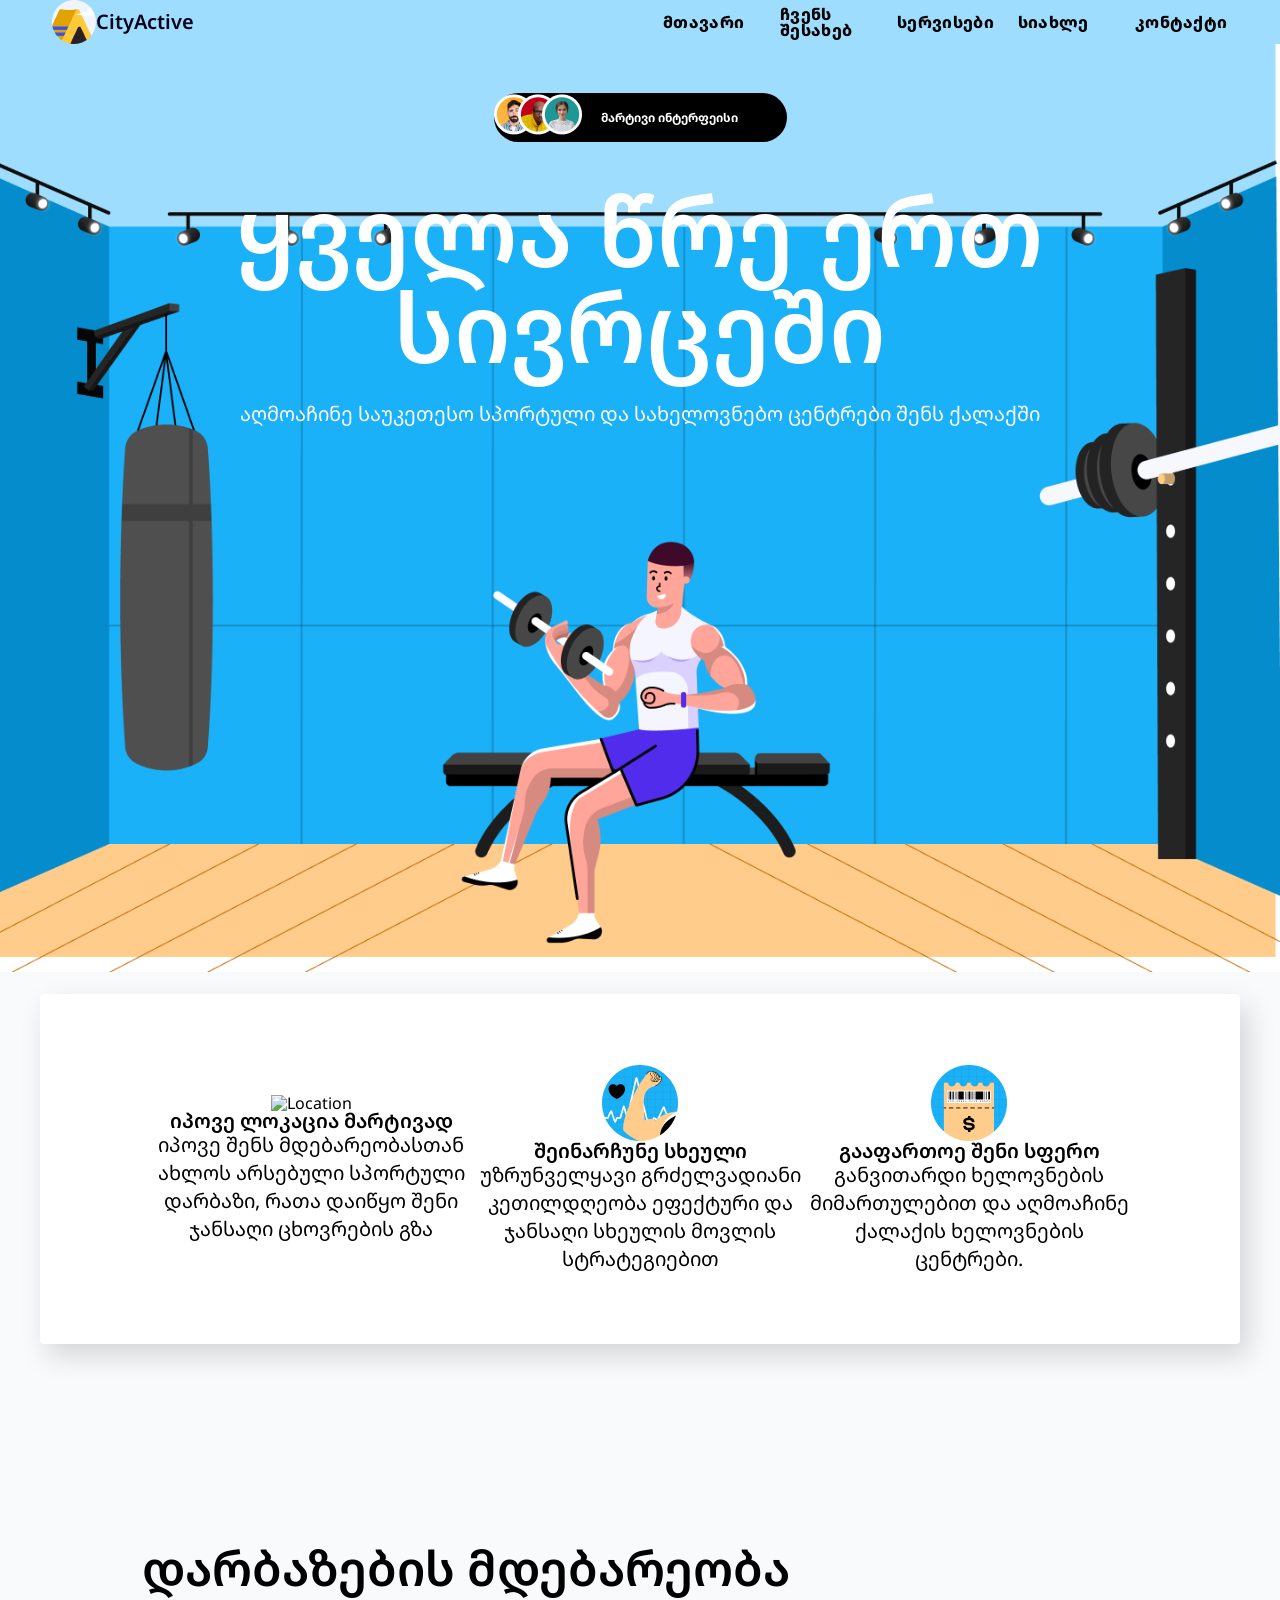
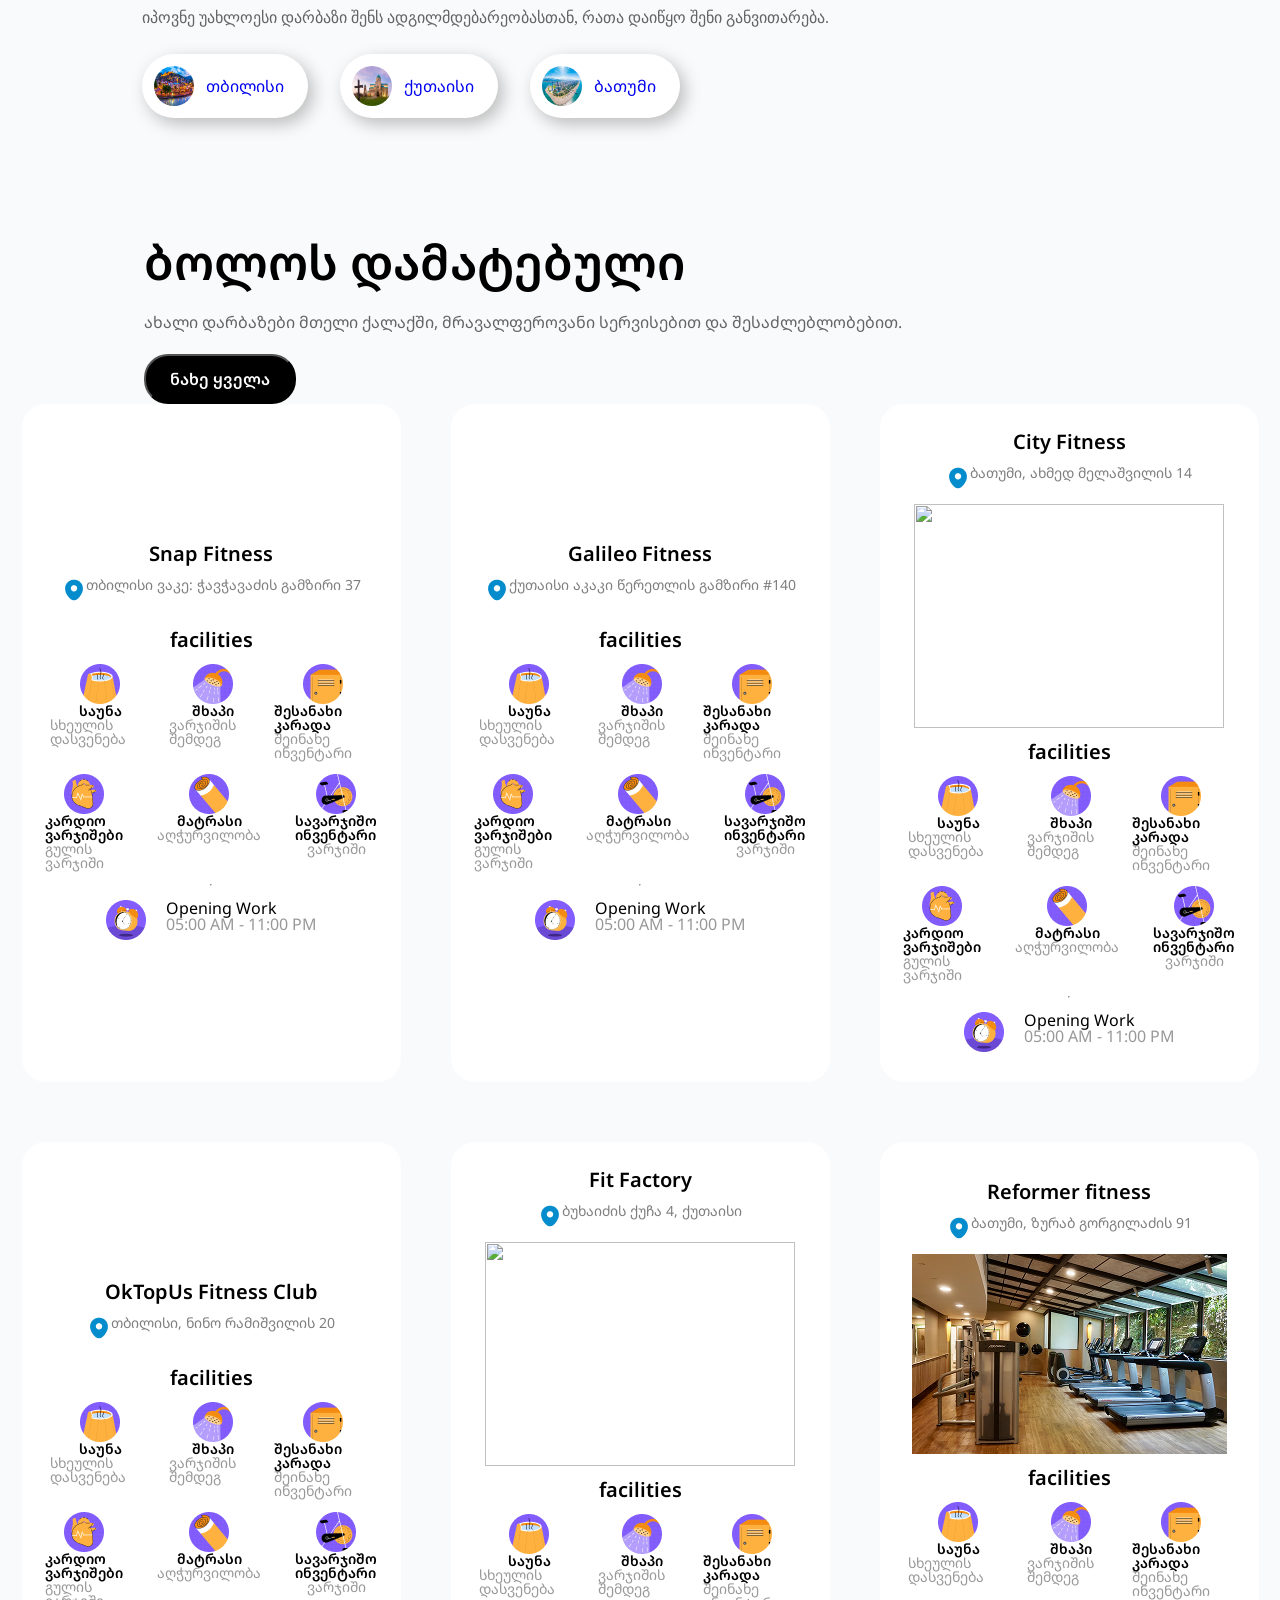
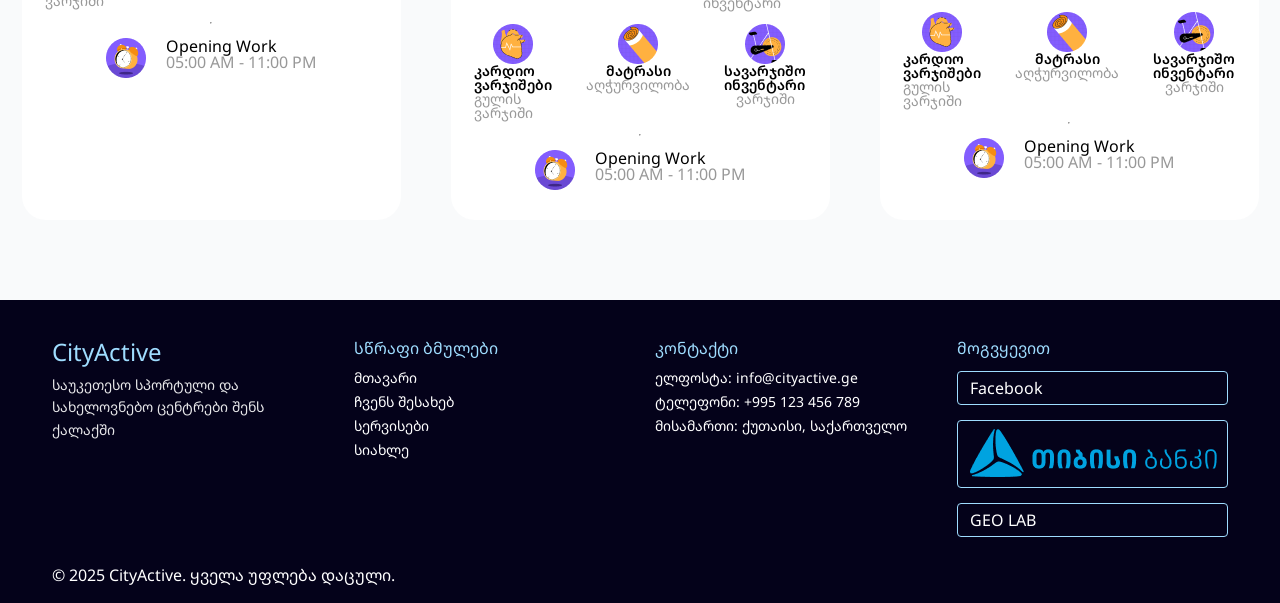
==== index.html @ 16fc60f2 "Initial commit" ====
<!doctype html>
<html lang="en">
  <head>
    <meta charset="UTF-8" />
    <meta name="viewport" content="width=device-width, initial-scale=1.0" />
    <title>CityActive - Main Page</title>
    <link rel="stylesheet" href="css/reset.css" />
    <link rel="stylesheet" href="css/styles.css" />
    <link rel="stylesheet" href="css/index.css" />
    <link rel="stylesheet" href="css/responsive.css" />
    <link rel="icon" type="image/png" href="assets/Logo (1).png" />
    <link rel="preconnect" href="https://fonts.googleapis.com" />
    <link rel="preconnect" href="https://fonts.gstatic.com" crossorigin />
    <link
      href="https://fonts.googleapis.com/css2?family=Noto+Sans+Georgian:wght@100..900&display=swap"
      rel="stylesheet"
    />
  </head>
  <body>
    <section class="s1">
      <nav>
        <div class="navdiv">
          <div class="logo">
            <img src="assets/Logo (1).png" alt="logo" />
            <h1>CityActive</h1>
          </div>
          <div class="menu">
            <a href="#">მთავარი</a>
            <a href="pages/aboutus.html">ჩვენს შესახებ</a>
            <a href="pages/Tbilisi-services.html">სერვისები</a>
            <a href="pages/news.html">სიახლე</a>
            <a href="pages/contact.html">კონტაქტი</a>
          </div>
        </div>
      </nav>
    </section>
    <section class="s2">
      <div class="text-wrap">
        <div class="head">
          <div class="avatar">
            <img src="assets/Icon User.png" alt="User" />
            <span>მარტივი ინტერფეისი</span>
          </div>
        </div>
        <div class="text">
          <h1>ყველა წრე ერთ სივრცეში</h1>
          <p>
            აღმოაჩინე საუკეთესო სპორტული და სახელოვნებო ცენტრები შენს ქალაქში
          </p>
        </div>
      </div>
    </section>
    <section class="s3">
      <div class="white-card">
        <div class="card1">
          <img src="assets/Location.png" alt="Location" />
          <h2>იპოვე ლოკაცია მარტივად</h2>
          <p>
            იპოვე შენს მდებარეობასთან ახლოს არსებული სპორტული დარბაზი, რათა
            დაიწყო შენი ჯანსაღი ცხოვრების გზა
          </p>
        </div>
        <div class="card1">
          <img src="assets/Maintain.png" alt="Maintain" />
          <h2>შეინარჩუნე სხეული</h2>
          <p>
            უზრუნველყავი გრძელვადიანი კეთილდღეობა ეფექტური და ჯანსაღი სხეულის
            მოვლის სტრატეგიებით
          </p>
        </div>
        <div class="card1">
          <img src="assets/Membership.png" alt="Maintain" />
          <h2>გააფართოე შენი სფერო</h2>
          <p>
            განვითარდი ხელოვნების მიმართულებით და აღმოაჩინე ქალაქის ხელოვნების
            ცენტრები.
          </p>
        </div>
      </div>
    </section>
    <section class="s4">
      <div class="locations">
        <div class="title">
          <h2>დარბაზების მდებარეობა</h2>
          <p>
            იპოვნე უახლოესი დარბაზი შენს ადგილმდებარეობასთან, რათა დაიწყო შენი
            განვითარება.
          </p>
        </div>
        <div class="citys">
          <div class="city">
            <img src="assets/AdobeStock_162498474_Preview.jpeg" alt="TBILISI" />
            <a href="pages/Tbilisi-services.html">თბილისი</a>
          </div>
          <div class="city">
            <img src="assets/AdobeStock_366773268_Preview.jpeg" alt="KUTAISI" />
            <a href="pages/Kutaisi-services.html">ქუთაისი</a>
          </div>
          <div class="city">
            <img src="assets/AdobeStock_271379389_Preview.jpeg" alt="BATUMI" />
            <a href="pages/Batumi-services.html">ბათუმი</a>
          </div>
        </div>
      </div>
    </section>
    <section class="s5">
      <div class="main-wrap">
        <div class="main">
          <div class="card-titles">
            <div class="titles">
              <h2>ბოლოს დამატებული</h2>
              <p>
                ახალი დარბაზები მთელი ქალაქში, მრავალფეროვანი სერვისებით და
                შესაძლებლობებით.
              </p>
            </div>
            <div class="btn">
              <button>
                <a href="pages/Tbilisi-services.html">ნახე ყველა</a>
              </button>
            </div>
          </div>
          <div class="wrappers">
            <div class="row1">
              <div class="card">
                <h3>Snap Fitness</h3>
                <div class="locate">
                  <img src="assets/icon.location.png" alt="locate" />
                  <p>თბილისი ვაკე: ჭავჭავაძის გამზირი 37</p>
                </div>
                <img
                  src="https://encrypted-tbn1.gstatic.com/images?q=tbn:ANd9GcSzqEEbz6tG2Go8JYcUsWonglQEQ-k4Nem7J8-9arThIhHYqth2YDgSU-NVja_z"
                  alt=""
                />
                <h3>facilities</h3>
                <div class="faciliti1">
                  <div class="icons">
                    <img src="assets/Sauna.png" alt="Sauna" />
                    <h4>საუნა</h4>
                    <span>სხეულის დასვენება</span>
                  </div>
                  <div class="icons">
                    <img src="assets/Shower Room.png" alt="Shower" />
                    <h4>შხაპი</h4>
                    <span>ვარჯიშის შემდეგ</span>
                  </div>
                  <div class="icons">
                    <img src="assets/Locker.png" alt="Locker" />
                    <h4>შესანახი კარადა</h4>
                    <span>შეინახე ინვენტარი</span>
                  </div>
                </div>
                <div class="faciliti2">
                  <div class="icons">
                    <img src="assets/Cardio.png" alt="Cardio" />
                    <h4>კარდიო ვარჯიშები</h4>
                    <span>გულის ვარჯიში</span>
                  </div>
                  <div class="icons">
                    <img src="assets/Matras.png" alt="Matras" />
                    <h4>მატრასი</h4>
                    <span>აღჭურვილობა</span>
                  </div>
                  <div class="icons">
                    <img src="assets/Machine.png" alt="Machine" />
                    <h4>სავარჯიშო ინვენტარი</h4>
                    <span>ვარჯიში</span>
                  </div>
                </div>
                <hr />
                <div class="time">
                  <div class="clock">
                    <img src="assets/Operational Time.png" alt="Operational" />
                  </div>
                  <div class="times">
                    <h4>Opening Work</h4>
                    <span>05:00 AM - 11:00 PM</span>
                  </div>
                </div>
              </div>
              <div class="card">
                <h3>Galileo Fitness</h3>
                <div class="locate">
                  <img src="assets/icon.location.png" alt="locate" />
                  <p>ქუთაისი აკაკი წერეთლის გამზირი #140</p>
                </div>
                <img
                  src="https://lh3.googleusercontent.com/gps-cs-s/AG0ilSyxOW3OH14n8rYdZgATbzkTFYd8adPKJI32Hp1KlxTUW61bKJEiwGUa4whZuGCw_fDd_SiO-x-cEtHLI01UKO0hVML6eXxBKdNOz_L9dzu5GFds8hbB8bAauaE-zcpstM4RKLpH=w325-h218-n-k-no"
                  alt=""
                />
                <h3>facilities</h3>
                <div class="faciliti1">
                  <div class="icons">
                    <img src="assets/Sauna.png" alt="Sauna" />
                    <h4>საუნა</h4>
                    <span>სხეულის დასვენება</span>
                  </div>
                  <div class="icons">
                    <img src="assets/Shower Room.png" alt="Shower" />
                    <h4>შხაპი</h4>
                    <span>ვარჯიშის შემდეგ</span>
                  </div>
                  <div class="icons">
                    <img src="assets/Locker.png" alt="Locker" />
                    <h4>შესანახი კარადა</h4>
                    <span>შეინახე ინვენტარი</span>
                  </div>
                </div>
                <div class="faciliti2">
                  <div class="icons">
                    <img src="assets/Cardio.png" alt="Cardio" />
                    <h4>კარდიო ვარჯიშები</h4>
                    <span>გულის ვარჯიში</span>
                  </div>
                  <div class="icons">
                    <img src="assets/Matras.png" alt="Matras" />
                    <h4>მატრასი</h4>
                    <span>აღჭურვილობა</span>
                  </div>
                  <div class="icons">
                    <img src="assets/Machine.png" alt="Machine" />
                    <h4>სავარჯიშო ინვენტარი</h4>
                    <span>ვარჯიში</span>
                  </div>
                </div>
                <hr />
                <div class="time">
                  <div class="clock">
                    <img src="assets/Operational Time.png" alt="Operational" />
                  </div>
                  <div class="times">
                    <h4>Opening Work</h4>
                    <span>05:00 AM - 11:00 PM</span>
                  </div>
                </div>
              </div>
              <div class="card">
                <h3>City Fitness</h3>
                <div class="locate">
                  <img src="assets/icon.location.png" alt="locate" />
                  <p>ბათუმი, ახმედ მელაშვილის 14</p>
                </div>
                <img
                  class="city-fitness"
                  src="https://lh3.googleusercontent.com/gps-cs-s/AG0ilSy1qhzK7jj9OfBgYDlknDwGCb57wQ8r14YoJ1D5do_K8NdeahOBxrOb-H1zre343en78bltfEBgiRJGUJx8rMmok-MuCllLR97ZKooVEf3lnzfNGtY1di8GUFBW0qcM3nq_uo0Y=s1360-w1360-h1020-rw"
                  alt=""
                />
                <h3>facilities</h3>
                <div class="faciliti1">
                  <div class="icons">
                    <img src="assets/Sauna.png" alt="Sauna" />
                    <h4>საუნა</h4>
                    <span>სხეულის დასვენება</span>
                  </div>
                  <div class="icons">
                    <img src="assets/Shower Room.png" alt="Shower" />
                    <h4>შხაპი</h4>
                    <span>ვარჯიშის შემდეგ</span>
                  </div>
                  <div class="icons">
                    <img src="assets/Locker.png" alt="Locker" />
                    <h4>შესანახი კარადა</h4>
                    <span>შეინახე ინვენტარი</span>
                  </div>
                </div>
                <div class="faciliti2">
                  <div class="icons">
                    <img src="assets/Cardio.png" alt="Cardio" />
                    <h4>კარდიო ვარჯიშები</h4>
                    <span>გულის ვარჯიში</span>
                  </div>
                  <div class="icons">
                    <img src="assets/Matras.png" alt="Matras" />
                    <h4>მატრასი</h4>
                    <span>აღჭურვილობა</span>
                  </div>
                  <div class="icons">
                    <img src="assets/Machine.png" alt="Machine" />
                    <h4>სავარჯიშო ინვენტარი</h4>
                    <span>ვარჯიში</span>
                  </div>
                </div>
                <hr />
                <div class="time">
                  <div class="clock">
                    <img src="assets/Operational Time.png" alt="Operational" />
                  </div>
                  <div class="times">
                    <h4>Opening Work</h4>
                    <span>05:00 AM - 11:00 PM</span>
                  </div>
                </div>
              </div>
            </div>
            <div class="row2">
              <div class="card">
                <h3>OkTopUs Fitness Club</h3>
                <div class="locate">
                  <img src="assets/icon.location.png" alt="locate" />
                  <p>თბილისი, ნინო რამიშვილის 20</p>
                </div>
                <img
                  src="https://lh3.googleusercontent.com/p/AF1QipP8f-P_NY7qTSObvLhrezKHOCV-oHqe33_6-dAL=w325-h218-n-k-no"
                  alt=""
                />
                <h3>facilities</h3>
                <div class="faciliti1">
                  <div class="icons">
                    <img src="assets/Sauna.png" alt="Sauna" />
                    <h4>საუნა</h4>
                    <span>სხეულის დასვენება</span>
                  </div>
                  <div class="icons">
                    <img src="assets/Shower Room.png" alt="Shower" />
                    <h4>შხაპი</h4>
                    <span>ვარჯიშის შემდეგ</span>
                  </div>
                  <div class="icons">
                    <img src="assets/Locker.png" alt="Locker" />
                    <h4>შესანახი კარადა</h4>
                    <span>შეინახე ინვენტარი</span>
                  </div>
                </div>
                <div class="faciliti2">
                  <div class="icons">
                    <img src="assets/Cardio.png" alt="Cardio" />
                    <h4>კარდიო ვარჯიშები</h4>
                    <span>გულის ვარჯიში</span>
                  </div>
                  <div class="icons">
                    <img src="assets/Matras.png" alt="Matras" />
                    <h4>მატრასი</h4>
                    <span>აღჭურვილობა</span>
                  </div>
                  <div class="icons">
                    <img src="assets/Machine.png" alt="Machine" />
                    <h4>სავარჯიშო ინვენტარი</h4>
                    <span>ვარჯიში</span>
                  </div>
                </div>
                <hr />
                <div class="time">
                  <div class="clock">
                    <img src="assets/Operational Time.png" alt="Operational" />
                  </div>
                  <div class="times">
                    <h4>Opening Work</h4>
                    <span>05:00 AM - 11:00 PM</span>
                  </div>
                </div>
              </div>
              <div class="card">
                <h3>Fit Factory</h3>
                <div class="locate">
                  <img src="assets/icon.location.png" alt="locate" />
                  <p>ბუხაიძის ქუჩა 4, ქუთაისი</p>
                </div>
                <img
                  class="Fit-factory"
                  src="https://lh3.googleusercontent.com/gps-cs-s/AG0ilSx717Jm2lUXiiiQWMG1zmqxLnKSqrGQcSEVZ0cbVFQNmFQHaIBMmYH1EmgTFYpWzZif-2Pc0nDIiPOCT__FhFgj9pKW1pYJj07BmPfj7lJu80XKwjNlBrmqYcA3KMYxQLf0GwE=s1360-w1360-h1020-rw"
                  alt=""
                />
                <h3>facilities</h3>
                <div class="faciliti1">
                  <div class="icons">
                    <img src="assets/Sauna.png" alt="Sauna" />
                    <h4>საუნა</h4>
                    <span>სხეულის დასვენება</span>
                  </div>
                  <div class="icons">
                    <img src="assets/Shower Room.png" alt="Shower" />
                    <h4>შხაპი</h4>
                    <span>ვარჯიშის შემდეგ</span>
                  </div>
                  <div class="icons">
                    <img src="assets/Locker.png" alt="Locker" />
                    <h4>შესანახი კარადა</h4>
                    <span>შეინახე ინვენტარი</span>
                  </div>
                </div>
                <div class="faciliti2">
                  <div class="icons">
                    <img src="assets/Cardio.png" alt="Cardio" />
                    <h4>კარდიო ვარჯიშები</h4>
                    <span>გულის ვარჯიში</span>
                  </div>
                  <div class="icons">
                    <img src="assets/Matras.png" alt="Matras" />
                    <h4>მატრასი</h4>
                    <span>აღჭურვილობა</span>
                  </div>
                  <div class="icons">
                    <img src="assets/Machine.png" alt="Machine" />
                    <h4>სავარჯიშო ინვენტარი</h4>
                    <span>ვარჯიში</span>
                  </div>
                </div>
                <hr />
                <div class="time">
                  <div class="clock">
                    <img src="assets/Operational Time.png" alt="Operational" />
                  </div>
                  <div class="times">
                    <h4>Opening Work</h4>
                    <span>05:00 AM - 11:00 PM</span>
                  </div>
                </div>
              </div>
              <div class="card">
                <h3>Reformer fitness</h3>
                <div class="locate">
                  <img src="assets/icon.location.png" alt="locate" />
                  <p>ბათუმი, ზურაბ გორგილაძის 91</p>
                </div>
                <img src="assets/image 6.png" alt="" />
                <h3>facilities</h3>
                <div class="faciliti1">
                  <div class="icons">
                    <img src="assets/Sauna.png" alt="Sauna" />
                    <h4>საუნა</h4>
                    <span>სხეულის დასვენება</span>
                  </div>
                  <div class="icons">
                    <img src="assets/Shower Room.png" alt="Shower" />
                    <h4>შხაპი</h4>
                    <span>ვარჯიშის შემდეგ</span>
                  </div>
                  <div class="icons">
                    <img src="assets/Locker.png" alt="Locker" />
                    <h4>შესანახი კარადა</h4>
                    <span>შეინახე ინვენტარი</span>
                  </div>
                </div>
                <div class="faciliti2">
                  <div class="icons">
                    <img src="assets/Cardio.png" alt="Cardio" />
                    <h4>კარდიო ვარჯიშები</h4>
                    <span>გულის ვარჯიში</span>
                  </div>
                  <div class="icons">
                    <img src="assets/Matras.png" alt="Matras" />
                    <h4>მატრასი</h4>
                    <span>აღჭურვილობა</span>
                  </div>
                  <div class="icons">
                    <img src="assets/Machine.png" alt="Machine" />
                    <h4>სავარჯიშო ინვენტარი</h4>
                    <span>ვარჯიში</span>
                  </div>
                </div>
                <hr />
                <div class="time">
                  <div class="clock">
                    <img src="assets/Operational Time.png" alt="Operational" />
                  </div>
                  <div class="times">
                    <h4>Opening Work</h4>
                    <span>05:00 AM - 11:00 PM</span>
                  </div>
                </div>
              </div>
            </div>
          </div>
        </div>
      </div>
    </section>
    <section class="s6">
      <footer class="footer">
        <div class="footer-container">
          <div class="footer-content">
            <div class="footer-section">
              <h3>CityActive</h3>
              <p>საუკეთესო სპორტული და სახელოვნებო ცენტრები შენს ქალაქში</p>
            </div>
            <div class="footer-section">
              <h4>სწრაფი ბმულები</h4>
              <ul>
                <li><a href="#">მთავარი</a></li>
                <li><a href="pages/aboutus.html">ჩვენს შესახებ</a></li>
                <li><a href="pages/Tbilisi-services.html">სერვისები</a></li>
                <li><a href="pages/news.html">სიახლე</a></li>
              </ul>
            </div>
            <div class="footer-section">
              <h4>კონტაქტი</h4>
              <ul>
                <li>ელფოსტა: info@cityactive.ge</li>
                <li>ტელეფონი: +995 123 456 789</li>
                <li>მისამართი: ქუთაისი, საქართველო</li>
              </ul>
            </div>
            <div class="footer-section">
              <h4>მოგვყევით</h4>
              <div class="social-links">
                <a href="https://www.facebook.com/groups/1565415547176722"
                  >Facebook</a
                >
                <a href="https://tbcbank.ge/ka/tbc-education/it-academy"
                  ><img src="../assets/svg44.png" alt="TBC"
                /></a>
                <a href="https://geolab.edu.ge/">GEO LAB</a>
              </div>
            </div>
          </div>
          <div class="footer-bottom">
            <p>&copy; 2025 CityActive. ყველა უფლება დაცული.</p>
          </div>
        </div>
      </footer>
    </section>
  </body>
</html>
---- css/index.css ----
* {
  margin: 0;
  padding: 0;
  box-sizing: border-box;
}
body {
  font-family: "Noto Sans Georgian", sans-serif;
  background-color: #f6f8fe;
  display: flex;
  flex-direction: column;
  min-height: 100vh;
}
nav {
  background-color: #9fddff;
}
.navdiv {
  display: flex;
  flex-direction: row;
  align-items: center;
  justify-content: space-between;
  max-width: 1200px;
  width: 100%;
  margin: 0 auto;
  padding: 0 12px;
}
.menu {
  display: flex;
  flex-direction: row;
  align-items: center;
  gap: 24px;
}
.logo {
  display: flex;
  flex-direction: row;
  align-items: center;
}
.logo h1 {
  color: #04021a;
  font-family: "Noto Sans Georgian", sans-serif;
  font-size: 20px;
  font-weight: 600;
}
.menu a {
  color: #000;
  font-family: "Noto Sans Georgian", sans-serif;
  font-size: 16px;
  font-weight: 800;
  letter-spacing: 0.3px;
  text-decoration: none;
}
.avatar {
  display: flex;
  width: 293px;
  align-items: center;
  gap: 12px;
  border-radius: 90px;
  background: #000;
}
.avatar span {
  color: #fff;
  font-family: "Noto Sans Georgian", sans-serif;
  font-size: 12px;
  font-weight: 700;
}
.footer {
  background-color: #04021a;
  color: #ffffff;
  padding: 40px 0 20px;
  margin-top: 80px;
}
.footer-container {
  max-width: 1200px;
  margin: 0 auto;
  padding: 0 12px;
  width: 100%;
}
.footer-content {
  display: grid;
  grid-template-columns: repeat(auto-fit, minmax(250px, 1fr));
  gap: 30px;
  margin-bottom: 30px;
}
.footer-section h3 {
  font-size: 24px;
  margin-bottom: 10px;
  color: #9fddff;
}
.footer-section h4 {
  font-size: 16px;
  margin-bottom: 15px;
  color: #9fddff;
}
.footer-section p {
  font-size: 14px;
  line-height: 1.6;
  opacity: 0.9;
}
.footer-section ul {
  list-style: none;
  padding: 0;
  margin: 0;
}
.footer-section ul li {
  margin-bottom: 10px;
  font-size: 14px;
  color: #fff;
}
.footer-section a {
  color: #ffffff;
  text-decoration: none;
  transition: color 0.3s ease;
}
.footer-section a:hover {
  color: #9fddff;
}
.social-links {
  display: flex;
  gap: 15px;
  flex-wrap: wrap;
}
.social-links a {
  padding: 8px 12px;
  border: 1px solid #9fddff;
  border-radius: 4px;
  transition: all 0.3s ease;
  color: #fff;
  text-decoration: none;
}
.social-links a:hover {
  background-color: #9fddff;
  color: #04021a;
}
.text-wrap {
  height: 950px;
  background-image: url("../assets/Header Illustration.png");
  background-repeat: no-repeat;
  background-size: 100% auto;
  background-position: top center;
}
.head {
  padding-top: 49px;
  display: flex;
  justify-content: center;
}
.text {
  padding-top: 40px;
  display: flex;
  flex-direction: column;
  gap: 30px;
}
.text h1 {
  color: #fff;
  font-family: "Noto Sans Georgian", sans-serif;
  font-size: 96px;
  font-weight: 600;
  text-align: center;
}
.text p {
  color: #fff;
  text-align: center;
  font-family: "Noto Sans Georgian", sans-serif;
  font-size: 20px;
}
.s3 {
  position: relative;
}
.card1 {
  width: 329px;
  display: flex;
  flex-direction: column;
  align-items: center;
  text-align: center;
}
.card1 h2 {
  color: #000;
  font-family: "Noto Sans Georgian", sans-serif;
  font-size: 20px;
  font-weight: 600;
}
.card1 p {
  color: #000;
  font-family: "Noto Sans Georgian", sans-serif;
  font-size: 20px;
  line-height: 28px;
}
.white-card {
  display: flex;
  flex-direction: row;
  align-items: center;
  justify-content: center;
  max-width: 1200px;
  width: 100%;
  height: 350px;
  margin: 0 auto;
  border-radius: 4px;
  background: #fff;
  box-shadow: 8px 12px 28px 0 rgba(0, 0, 0, 0.15);
}
.locations {
  display: flex;
  flex-direction: column;
  gap: 28px;
  margin: 200px 130px auto;
  padding: 0 12px;
}
.title {
  display: flex;
  flex-direction: column;
  gap: 18px;
}
.title h2 {
  color: #000;
  font-family: "Noto Sans Georgian", sans-serif;
  font-size: 48px;
  font-weight: 600;
}
.title p {
  color: #000;
  font-family: Inter;
  font-size: 16px;
  opacity: 0.6;
}
.citys {
  display: flex;
  flex-direction: row;
  gap: 32px;
}
.city {
  display: flex;
  padding: 12px 24px 12px 12px;
  align-items: center;
  gap: 12px;
  border-radius: 60px;
  background: #fff;
  box-shadow: 5px 6px 17px 0 rgba(0, 0, 0, 0.25);
}
.city img {
  width: 40px;
  height: 40px;
  border-radius: 100%;
}
.card-titles h2 {
  color: #000;
  font-family: "Noto Sans Georgian", sans-serif;
  font-size: 48px;
  font-weight: 600;
}
.card-titles {
  display: flex;
  justify-content: space-between;
  align-items: baseline;
  margin-top: 120px;
}
.card-titles p {
  color: #000;
  font-family: "Noto Sans Georgian", sans-serif;
  font-size: 16px;
  opacity: 0.6;
}
.card-titles button {
  display: flex;
  padding: 12px 24px;
  justify-content: center;
  align-items: center;
  gap: 10px;
  border-radius: 24px;
  background: #000;
}
.card-titles a {
  color: #fff;
  font-family: "Noto Sans Georgian", sans-serif;
  font-size: 16px;
  font-weight: 600;
}
.titles {
  display: flex;
  flex-direction: column;
  gap: 28px;
}
.locate {
  display: flex;
}
.card {
  border-radius: 24px;
  background: #fff;
  display: flex;
  width: 379px;
  padding: 28px;
  flex-direction: column;
  justify-content: center;
  align-items: center;
  gap: 14px;
}
.row1 {
  display: flex;
  gap: 50px;
  justify-content: center;
}
.faciliti1 {
  display: flex;
  flex-direction: row;
  justify-content: space-around;
  gap: 18px;
}
.icons h4 {
  color: #000;
  font-family: "Noto Sans Georgian", sans-serif;
  font-size: 14px;
  font-weight: 600;
}
.icons span {
  color: #000;
  font-family: "Noto Sans Georgian", sans-serif;
  font-size: 14px;
  opacity: 0.4;
}
.icons {
  display: flex;
  flex-direction: column;
  align-items: center;
}
.faciliti2 {
  display: flex;
  flex-direction: row;
  justify-content: space-around;
  gap: 34px;
}
.card h3 {
  color: #000;
  font-family: "Noto Sans Georgian", sans-serif;
  font-size: 20px;
  font-weight: 600;
}
.card p {
  color: #000;
  font-family: "Noto Sans Georgian", sans-serif;
  font-size: 14px;
  opacity: 0.5;
}
.row2 {
  display: flex;
  justify-content: center;
  gap: 50px;
  margin-top: 60px;
}
.time {
  display: flex;
  gap: 20px;
}
.time span {
  color: #000;
  font-family: "Noto Sans Georgian", sans-serif;
  font-size: 16px;
  opacity: 0.4;
}
.city-fitness {
  width: 310px;
  height: 224px;
}
.Fit-factory {
  width: 310px;
  height: 224px;
}
.titles {
  margin-left: 144px;
}
.btn {
  margin-right: 144px;
}
.card-titles {
  display: flex;
  flex-direction: column;
  gap: 24px;
}
---- css/responsive.css ----
/* GLOBAL & NAVIGATION STYLES */
body {
  background: rgb(249, 250, 251);
}
@media (max-width: 640px) {
  html {
    font-size: 14px;
  }

  body {
    overflow-x: hidden;
  }

  .navdiv {
    flex-direction: column;
    gap: 8px;
    padding: 8px;
    align-items: center;
    justify-content: center;
    overflow: hidden;
  }

  .menu {
    flex-direction: column;
    gap: 8px;
    width: 100%;
    margin: 0 auto;
    align-items: center;
    max-width: fit-content;
    justify-content: center;
  }

  .menu a {
    font-size: 12px;
  }

  .logo h1 {
    font-size: 14px;
  }

  .avatar {
    width: 100%;
    max-width: 280px;
    order: 2;
    padding: 8px;
  }

  .avatar span {
    font-size: 10px;
  }

  /*CONTACT.HTML RESPONSIVE STYLES*/
  .card-titles h2 {
    color: #000;
    font-family: "Noto Sans Georgian", sans-serif;
    font-size: 28px;
    font-weight: 600;
  }
  .contact-wrapper {
    text-align: center;
    background: #9fddff;
    height: auto;
    min-height: 200px;
    padding: 20px 12px;
  }

  .contact-wrapper h1 {
    padding-top: 15px;
    font-size: 1.75rem;
    margin-bottom: 15px;
  }

  .contact-wrapper p {
    font-size: 0.95rem;
  }
  .contact-hero {
    padding: 2rem 1rem 1.5rem;
  }

  .hero-content-wrapper {
    padding: 0 12px;
  }

  .hero-badge {
    font-size: 0.75rem;
    padding: 0.4rem 1rem;
    margin-bottom: 1rem;
  }

  .contact-hero-title {
    font-size: 1.75rem;
    margin-bottom: 1rem;
  }

  .contact-hero-description {
    font-size: 0.9rem;
    margin-bottom: 1.5rem;
  }
  .hero-stats {
    display: flex;
    flex-direction: column;
    gap: 1rem;
    margin-top: 1.5rem;
  }

  .hero-stat-item {
    padding: 0.75rem;
  }

  .hero-stat-number {
    font-size: 1.75rem;
    margin-bottom: 0.25rem;
  }

  .hero-stat-label {
    font-size: 0.75rem;
  }
  .quick-contact-section {
    padding: 1rem;
    margin-top: -1.5rem;
  }

  .quick-contact-grid {
    display: grid;
    grid-template-columns: 1fr;
    gap: 1rem;
    padding: 0 12px;
  }

  .quick-contact-card {
    background: white;
    padding: 1.5rem;
    border-radius: 1rem;
    box-shadow: 0 10px 30px rgba(0, 0, 0, 0.1);
  }

  .quick-contact-card:hover {
    transform: translateY(-4px);
  }

  .quick-contact-icon {
    width: 3rem;
    height: 3rem;
    margin-bottom: 1rem;
  }

  .quick-contact-card h3 {
    font-size: 1.1rem;
    margin-bottom: 0.5rem;
  }

  .quick-contact-card p {
    font-size: 0.85rem;
    margin-bottom: 0.75rem;
  }

  .quick-contact-link {
    font-size: 0.95rem;
  }

  .quick-contact-btn {
    padding: 0.6rem 1.2rem;
    font-size: 0.85rem;
    width: 100%;
  }

  .quick-contact-card img {
    width: 40px;
    height: 40px;
  }
  .container {
    margin-top: 40px;
    padding: 0 12px;
    width: 100%;
    max-width: 100%;
  }
  .forms-header {
    display: flex;
    justify-content: center;
    align-items: center;
    gap: 15px;
    flex-direction: column;
    margin-top: 30px;
  }

  .forms-header h2 {
    color: #000;
    font-family: "Clash Display Variable";
    font-size: 1.75rem;
    font-weight: 600;
  }

  .forms-header p {
    margin-bottom: 20px;
    color: #000;
    text-align: center;
    font-family: Inter;
    font-size: 0.95rem;
  }
  .contact-form-section {
    padding: 2rem 0.75rem;
    background: white;
  }

  .form-header {
    text-align: center;
    margin-bottom: 1.5rem;
  }

  .form-header-content h2 {
    font-size: 1.5rem;
    margin-bottom: 0.75rem;
  }

  .form-header-content p {
    font-size: 0.9rem;
    margin-bottom: 1rem;
  }

  .form-features {
    display: flex;
    justify-content: center;
    gap: 0.75rem;
    flex-wrap: wrap;
  }

  .form-feature {
    display: flex;
    align-items: center;
    gap: 0.25rem;
    padding: 0.5rem 1rem;
    background: rgba(6, 255, 165, 0.1);
    border-radius: 9999px;
    font-weight: 600;
    color: #333;
    font-size: 0.75rem;
  }
  .contact-form-card {
    background: white;
    border-radius: 1rem;
    padding: 1.5rem;
    box-shadow: 0 10px 30px rgba(0, 0, 0, 0.05);
    max-width: 64rem;
    margin: 0 auto;
    border: 1px solid #f0f0f0;
  }
  .form-section {
    margin-bottom: 1.5rem;
  }

  .form-section-title {
    font-size: 1rem;
    color: #0066ff;
    margin-bottom: 1rem;
    padding-bottom: 0.5rem;
    border-bottom: 2px solid #f0f0f0;
    display: flex;
    align-items: center;
    gap: 0.5rem;
  }

  /* Form Row */
  .form-row {
    display: grid;
    grid-template-columns: 1fr;
    gap: 1rem;
    margin-bottom: 1rem;
  }

  /* Form Group */
  .form-group {
    display: flex;
    flex-direction: column;
    margin-bottom: 1rem;
  }

  .form-group label {
    margin-bottom: 0.4rem;
    color: #333;
    font-weight: 600;
    font-size: 0.85rem;
  }

  /* Input Wrapper */
  .input-wrapper {
    position: relative;
  }

  .input-icon {
    position: absolute;
    left: 0.75rem;
    top: 50%;
    transform: translateY(-50%);
    color: #999;
    pointer-events: none;
    font-size: 0.9rem;
  }

  /* Form Input */
  .form-input {
    width: 100%;
    padding: 0.75rem 0.75rem 0.75rem 2.5rem;
    border-radius: 0.5rem;
    border: 2px solid #e0e0e0;
    font-size: 0.9rem;
    transition: all 0.3s ease;
    font-family: inherit;
  }

  .form-input:focus {
    outline: none;
    border-color: #0066ff;
    box-shadow: 0 0 0 2px rgba(0, 102, 255, 0.1);
  }

  textarea.form-input {
    padding: 0.75rem;
    resize: vertical;
    min-height: 100px;
  }
  .select-input {
    appearance: none;
    background-image: url("data:image/svg+xml,%3Csvg xmlns='http://www.w3.org/2000/svg' width='20' height='20' viewBox='0 0 24 24' fill='none' stroke='%23666' stroke-width='2'%3E%3Cpath d='m6 9 6 6 6-6'/%3E%3C/svg%3E");
    background-repeat: no-repeat;
    background-position: right 0.75rem center;
    padding-right: 2.5rem;
    padding-left: 0.75rem;
  }
  .char-counter {
    margin-top: 0.25rem;
    text-align: right;
    font-size: 0.75rem;
    color: #666;
  }
  .checkbox-label {
    display: flex;
    align-items: flex-start;
    gap: 0.5rem;
    cursor: pointer;
    font-weight: 400;
    color: #555;
    font-size: 0.85rem;
  }

  .form-checkbox {
    margin-top: 0.15rem;
    width: 1rem;
    height: 1rem;
    cursor: pointer;
    accent-color: #0066ff;
  }
  .form-link {
    color: #0066ff;
    text-decoration: none;
    font-weight: 600;
  }
  .form-actions {
    display: flex;
    flex-direction: column;
    gap: 0.75rem;
    justify-content: flex-end;
    margin-top: 1.5rem;
  }

  .btn-secondary {
    padding: 0.75rem 1.5rem;
    background: white;
    color: #666;
    border: 2px solid #e0e0e0;
    border-radius: 0.5rem;
    font-size: 0.9rem;
    font-weight: 600;
    cursor: pointer;
    transition: all 0.3s ease;
    width: 100%;
  }

  .btn-secondary:hover {
    background: #f9fafb;
    border-color: #c0c0c0;
  }

  .btn-submit {
    padding: 0.75rem 1.5rem;
    background: linear-gradient(135deg, #0066ff, #9d4edd);
    color: white;
    border: none;
    border-radius: 0.5rem;
    font-size: 0.9rem;
    font-weight: 600;
    cursor: pointer;
    transition: all 0.3s ease;
    display: flex;
    align-items: center;
    justify-content: center;
    gap: 0.5rem;
    width: 100%;
  }

  .btn-submit:hover {
    transform: translateY(-2px);
    box-shadow: 0 5px 15px rgba(0, 102, 255, 0.3);
  }
  .social-content {
    display: flex;
    justify-content: center;
    align-items: center;
    flex-direction: column;
    background: #9fddff;
    height: auto;
    min-height: 250px;
    padding: 25px 12px;
  }

  .social-content h2 {
    padding-top: 15px;
    font-size: 1.75rem;
    font-weight: 700;
    color: #ffffff;
    background-clip: text;
    margin-bottom: 15px;
  }

  .social-content p {
    color: #fff;
    text-align: center;
    font-family: "Inter", sans-serif;
    font-size: 0.95rem;
    font-weight: 700;
  }

  .social-content a {
    color: white;
    font-weight: 600;
  }
  .footer {
    background-color: #04021a;
    color: #ffffff;
    padding: 30px 0 15px;
    margin-top: 40px;
  }

  .footer-container {
    max-width: 1200px;
    margin: 0 auto;
    padding: 0 12px;
    width: 100%;
  }

  .footer-content {
    display: grid;
    grid-template-columns: 1fr;
    gap: 20px;
    margin-bottom: 20px;
  }

  .footer-section h3 {
    font-size: 18px;
    margin-bottom: 8px;
    color: #9fddff;
  }

  .footer-section h4 {
    font-size: 14px;
    margin-bottom: 10px;
    color: #9fddff;
  }

  .footer-section p {
    font-size: 12px;
    line-height: 1.5;
    opacity: 0.9;
  }

  .footer-section ul li {
    margin-bottom: 8px;
    font-size: 12px;
    color: #fff;
  }

  .social-links {
    display: flex;
    gap: 10px;
    flex-wrap: wrap;
  }

  .social-links a {
    padding: 6px 10px;
    border: 1px solid #9fddff;
    border-radius: 4px;
    font-size: 12px;
  }
}

/*   INDEX.HTML RESPONSIVE STYLES*/

@media (max-width: 640px) {
  .text-wrap {
    height: 350px;
    background-size: cover;
    background-position: center;
  }

  .text h1 {
    font-size: 32px;
    line-height: 1.2;
  }

  .text p {
    font-size: 14px;
  }

  .white-card {
    display: flex;
    flex-direction: column;
    width: 90%;
    max-width: none;
    margin: -50px auto 0;
    padding: 1rem;
    height: auto;
    gap: 20px;
    box-shadow: none;
    border-radius: 12px;
  }

  .card1 {
    width: 100%;
  }

  .card1 h2 {
    font-size: 16px;
  }

  .card1 p {
    font-size: 14px;
    line-height: 1.5;
  }

  .card1 img {
    width: 40px;
    height: 40px;
  }

  .s3 {
    padding: 20px 0;
  }

  .s4 {
    padding: 20px 0;
  }

  .locations {
    margin: 40px 0 0;
    padding: 0 12px;
  }

  .title {
    gap: 12px;
  }

  .title h2 {
    font-size: 28px;
  }

  .title p {
    font-size: 14px;
  }

  .citys {
    flex-direction: column;
    gap: 12px;
  }

  .city {
    width: 100%;
    gap: 8px;
    padding: 10px 16px;
  }

  .city img {
    width: 32px;
    height: 32px;
  }

  .city a {
    font-size: 14px;
  }

  .wrappers {
    padding: 0 12px;
    overflow-x: hidden;
    width: 100%;
  }

  .row1,
  .row2 {
    flex-direction: column;
    gap: 20px;
    width: 100%;
    overflow-x: hidden;
  }

  .row2 {
    margin-top: 0;
  }

  .card {
    width: 100%;
    padding: 16px;
    gap: 12px;
  }

  .card h3 {
    font-size: 16px;
  }

  .card p {
    font-size: 12px;
  }

  .card img {
    width: 100%;
    height: auto;
    max-height: 200px;
    object-fit: cover;
  }

  .city-fitness,
  .Fit-factory {
    width: 100%;
    height: auto;
    max-height: 200px;
  }

  .faciliti1,
  .faciliti2 {
    flex-direction: row;
    gap: 10px;
    justify-content: space-between;
  }

  .icons {
    display: flex;
    flex-direction: column;
    justify-content: center;
    align-items: center;
    text-align: center;
    gap: 6px;
  }

  .icons img {
    width: 24px;
    height: 24px;
    margin-bottom: 4px;
  }

  .icons h4 {
    font-size: 12px;
  }

  .icons span {
    font-size: 11px;
  }

  .locate {
    gap: 8px;
    font-size: 12px;
  }

  .locate img {
    width: 16px;
    height: 16px;
  }

  .time {
    gap: 12px;
  }

  .time img {
    width: 20px;
    height: 20px;
  }

  .time span,
  .times h4 {
    font-size: 12px;
  }

  .main {
    width: 100%;
    max-width: 100%;
    overflow-x: hidden;
  }

  .titles {
    margin-left: 0;
    padding: 0 12px;
    gap: 16px;
    width: 100%;
    box-sizing: border-box;
  }

  .btn {
    margin-right: 0;
    padding: 0 12px;
    width: 100%;
    box-sizing: border-box;
  }

  .btn button {
    padding: 10px 16px;
    font-size: 14px;
  }

  .main-wrap {
    padding: 20px 0;
  }

  .s5 {
    padding: 20px 0;
  }

  hr {
    margin: 10px 0;
  }
  .card1 img {
    max-width: 50px;
  }

  /* ABOUTUS.HTML RESPONSIVE STYLES */

  .page-hero {
    padding: 3rem 1rem 2rem;
  }

  .hero-title {
    font-size: 28px;
    margin-bottom: 0.75rem;
  }

  .hero-description {
    font-size: 1rem;
    max-width: 100%;
  }

  .mission-section {
    padding: 2rem 1rem;
  }

  .mission-content {
    grid-template-columns: 1fr;
    gap: 1.5rem;
  }

  .mission-text h2 {
    font-size: 1.75rem;
    margin-bottom: 1rem;
  }

  .mission-text p {
    font-size: 1rem;
    margin-bottom: 0.75rem;
    line-height: 1.6;
  }

  .mission-highlights {
    grid-template-columns: repeat(2, 1fr);
    gap: 1rem;
    margin-top: 1.5rem;
    padding-top: 1.5rem;
  }

  .highlight-number {
    font-size: 1.75rem;
  }

  .highlight-label {
    font-size: 0.75rem;
  }

  .highlight-item {
    gap: 0.4rem;
  }

  .mission-image {
    border-radius: 1rem;
    transform: rotate(0deg);
    box-shadow: 0 10px 30px rgba(0, 0, 0, 0.1);
  }

  .mission-image img {
    width: 100%;
    height: auto;
  }

  .values-section {
    padding: 2rem 1rem;
  }

  .section-title {
    font-size: 1.75rem;
    margin-bottom: 1.5rem;
  }

  .values-grid {
    grid-template-columns: 1fr;
    gap: 1.5rem;
  }

  .value-card {
    padding: 1.5rem;
    border-radius: 1rem;
    box-shadow: 0 5px 15px rgba(0, 0, 0, 0.08);
  }

  .value-card:hover {
    transform: translateY(-4px);
    box-shadow: 0 10px 25px rgba(0, 0, 0, 0.1);
  }

  .value-card h3 {
    font-size: 1.2rem;
    margin-bottom: 0.75rem;
  }

  .value-card p {
    font-size: 0.95rem;
    line-height: 1.6;
  }

  .value-icon {
    width: 4rem;
    height: 4rem;
    margin-bottom: 1rem;
    border-radius: 1rem;
  }

  .value-icon img {
    width: 40px;
    height: 40px;
  }
  .title h1 {
    text-align: center;
    font-size: 40px;
  }
  .title p {
    font-size: larger;
    text-align: center;
  }
  .results-info {
    display: flex;
    align-items: center;
    justify-content: center;
    width: 100%;
  }
  .news-hero-title {
    text-align: center;
    font-size: 35px;
  }
  .featured-news-card {
    display: flex;
    flex-direction: column;
  }
  .btn {
    width: 200px;
  }
  .activity-image img {
    width: 100%;
    height: auto;
  }
  body {
    width: 100%;
  }
  .s2 h2 {
    text-align: center;
    font-size: 35px;
  }
}
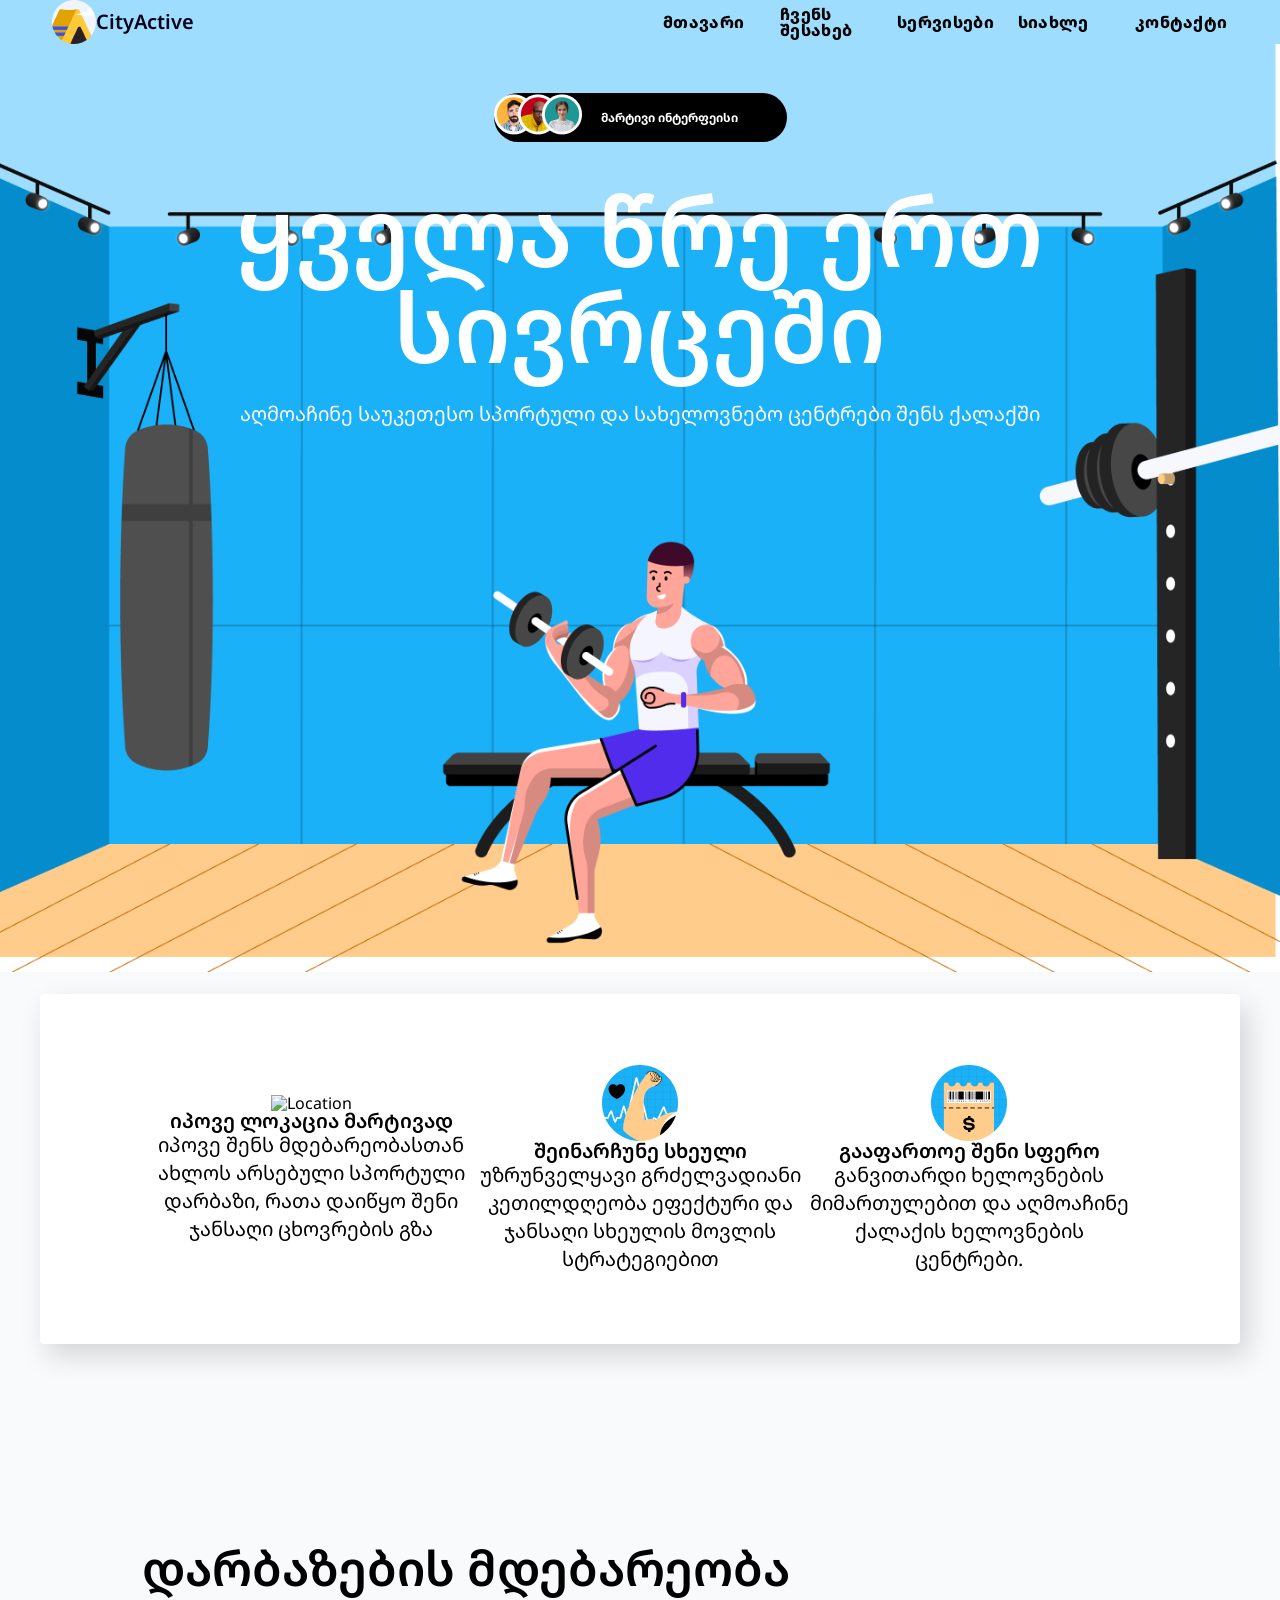
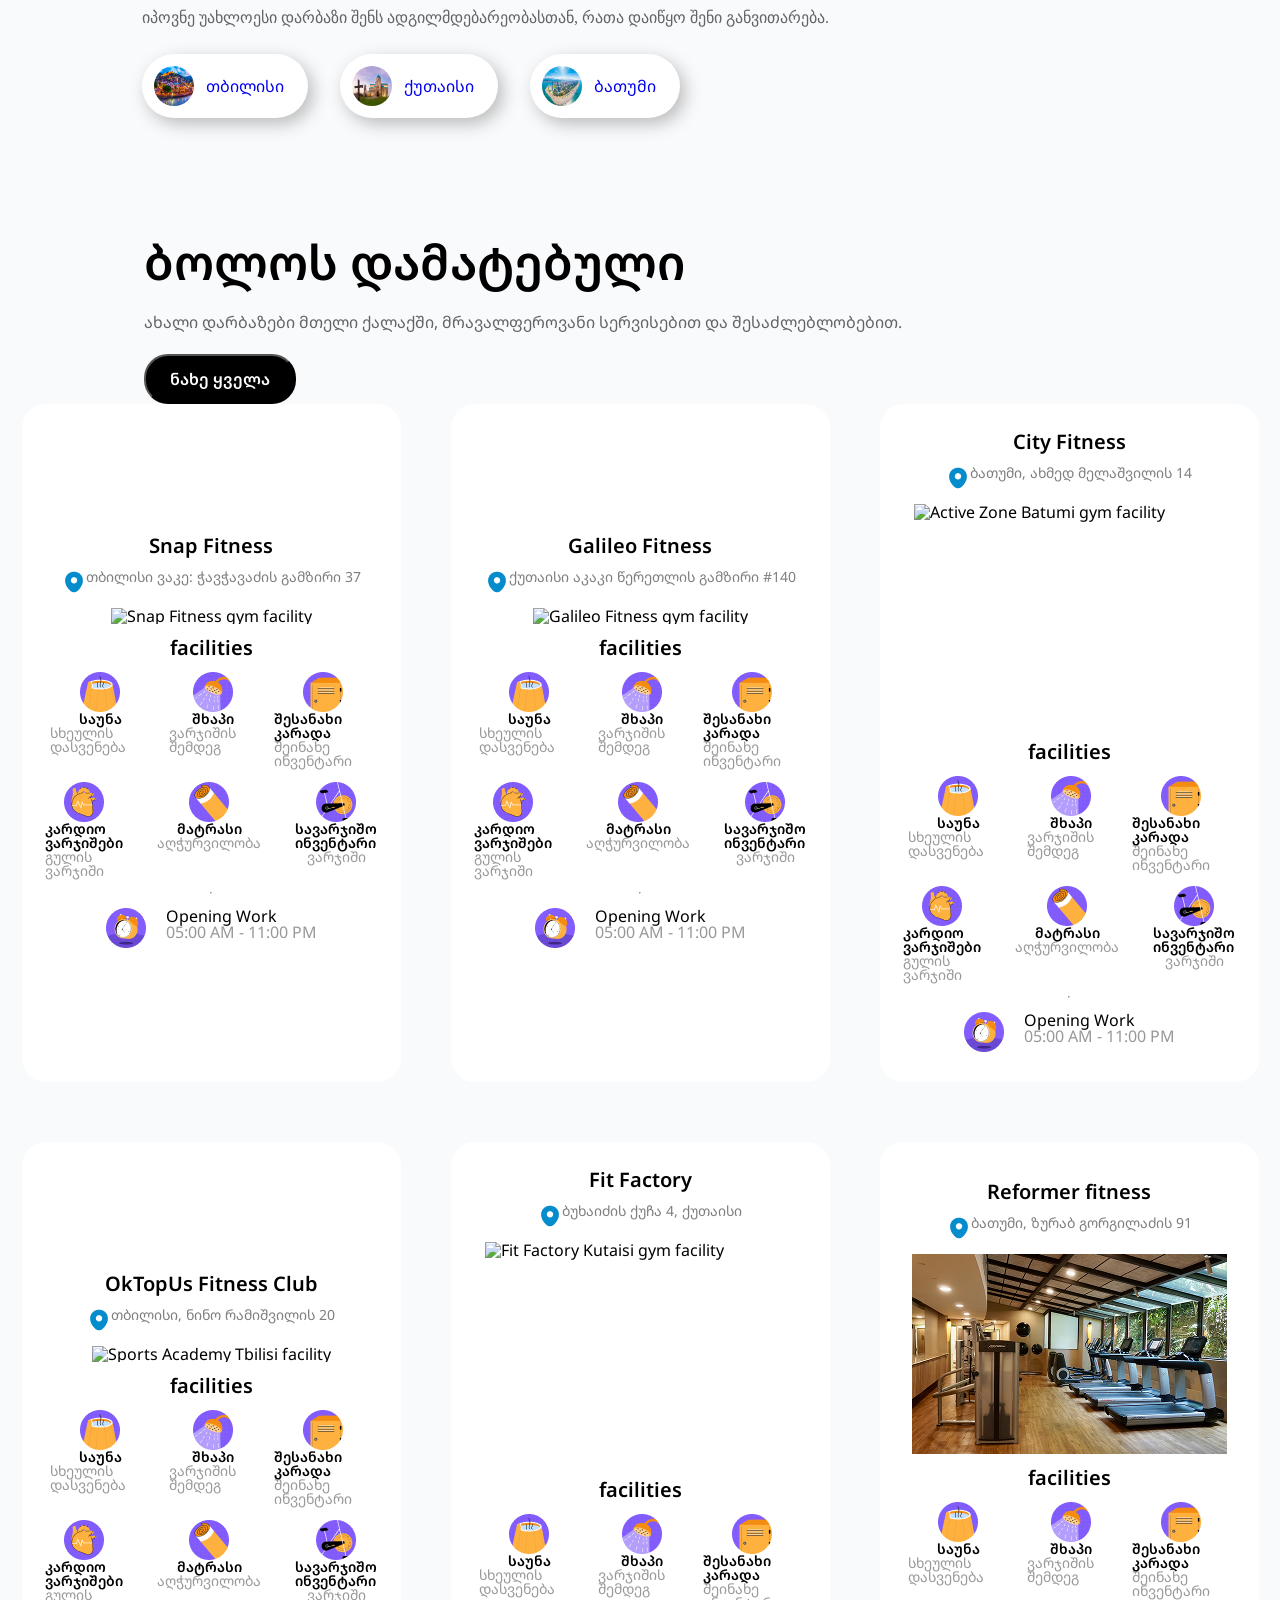
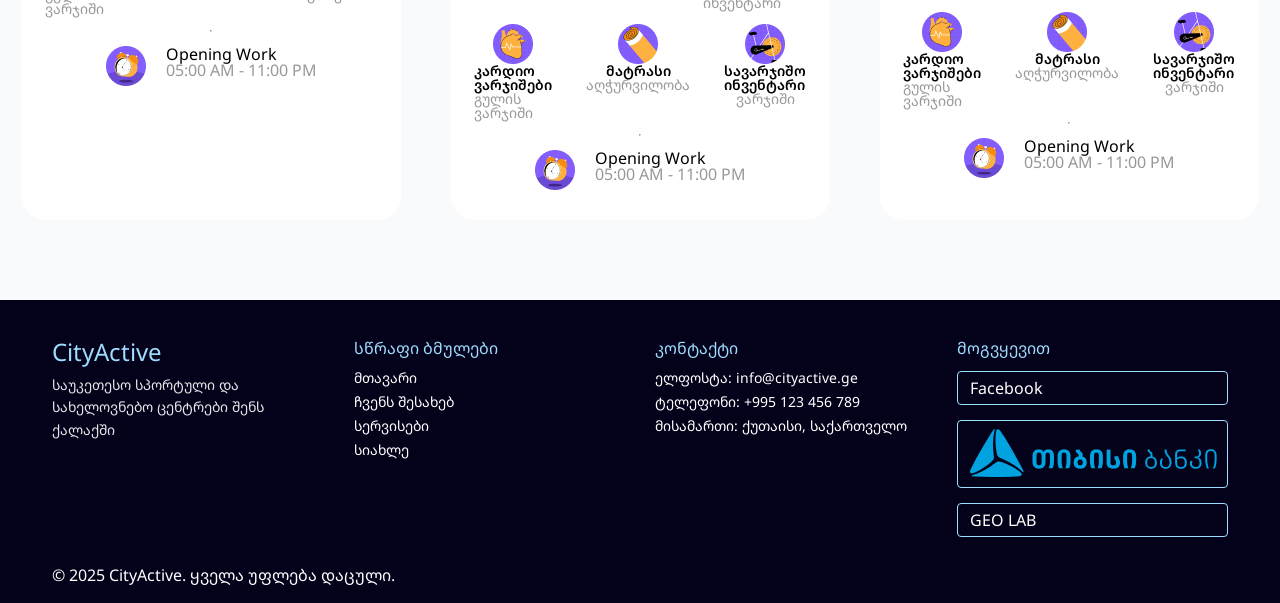
==== commit 57be0fa2: "Final code quality fixes and standardization" ====
--- a/index.html
+++ b/index.html
@@ -5,7 +5,6 @@
     <meta name="viewport" content="width=device-width, initial-scale=1.0" />
     <title>CityActive - Main Page</title>
     <link rel="stylesheet" href="css/reset.css" />
-    <link rel="stylesheet" href="css/styles.css" />
     <link rel="stylesheet" href="css/index.css" />
     <link rel="stylesheet" href="css/responsive.css" />
     <link rel="icon" type="image/png" href="assets/Logo (1).png" />
@@ -130,7 +129,7 @@
                 </div>
                 <img
                   src="https://encrypted-tbn1.gstatic.com/images?q=tbn:ANd9GcSzqEEbz6tG2Go8JYcUsWonglQEQ-k4Nem7J8-9arThIhHYqth2YDgSU-NVja_z"
-                  alt=""
+                  alt="Snap Fitness gym facility"
                 />
                 <h3>facilities</h3>
                 <div class="faciliti1">
@@ -186,7 +185,7 @@
                 </div>
                 <img
                   src="https://lh3.googleusercontent.com/gps-cs-s/AG0ilSyxOW3OH14n8rYdZgATbzkTFYd8adPKJI32Hp1KlxTUW61bKJEiwGUa4whZuGCw_fDd_SiO-x-cEtHLI01UKO0hVML6eXxBKdNOz_L9dzu5GFds8hbB8bAauaE-zcpstM4RKLpH=w325-h218-n-k-no"
-                  alt=""
+                  alt="Galileo Fitness gym facility"
                 />
                 <h3>facilities</h3>
                 <div class="faciliti1">
@@ -243,7 +242,7 @@
                 <img
                   class="city-fitness"
                   src="https://lh3.googleusercontent.com/gps-cs-s/AG0ilSy1qhzK7jj9OfBgYDlknDwGCb57wQ8r14YoJ1D5do_K8NdeahOBxrOb-H1zre343en78bltfEBgiRJGUJx8rMmok-MuCllLR97ZKooVEf3lnzfNGtY1di8GUFBW0qcM3nq_uo0Y=s1360-w1360-h1020-rw"
-                  alt=""
+                  alt="Active Zone Batumi gym facility"
                 />
                 <h3>facilities</h3>
                 <div class="faciliti1">
@@ -301,7 +300,7 @@
                 </div>
                 <img
                   src="https://lh3.googleusercontent.com/p/AF1QipP8f-P_NY7qTSObvLhrezKHOCV-oHqe33_6-dAL=w325-h218-n-k-no"
-                  alt=""
+                  alt="Sports Academy Tbilisi facility"
                 />
                 <h3>facilities</h3>
                 <div class="faciliti1">
@@ -358,7 +357,7 @@
                 <img
                   class="Fit-factory"
                   src="https://lh3.googleusercontent.com/gps-cs-s/AG0ilSx717Jm2lUXiiiQWMG1zmqxLnKSqrGQcSEVZ0cbVFQNmFQHaIBMmYH1EmgTFYpWzZif-2Pc0nDIiPOCT__FhFgj9pKW1pYJj07BmPfj7lJu80XKwjNlBrmqYcA3KMYxQLf0GwE=s1360-w1360-h1020-rw"
-                  alt=""
+                  alt="Fit Factory Kutaisi gym facility"
                 />
                 <h3>facilities</h3>
                 <div class="faciliti1">
@@ -412,7 +411,7 @@
                   <img src="assets/icon.location.png" alt="locate" />
                   <p>ბათუმი, ზურაბ გორგილაძის 91</p>
                 </div>
-                <img src="assets/image 6.png" alt="" />
+                <img src="assets/image 6.png" alt="Reformer fitness facility" />
                 <h3>facilities</h3>
                 <div class="faciliti1">
                   <div class="icons">
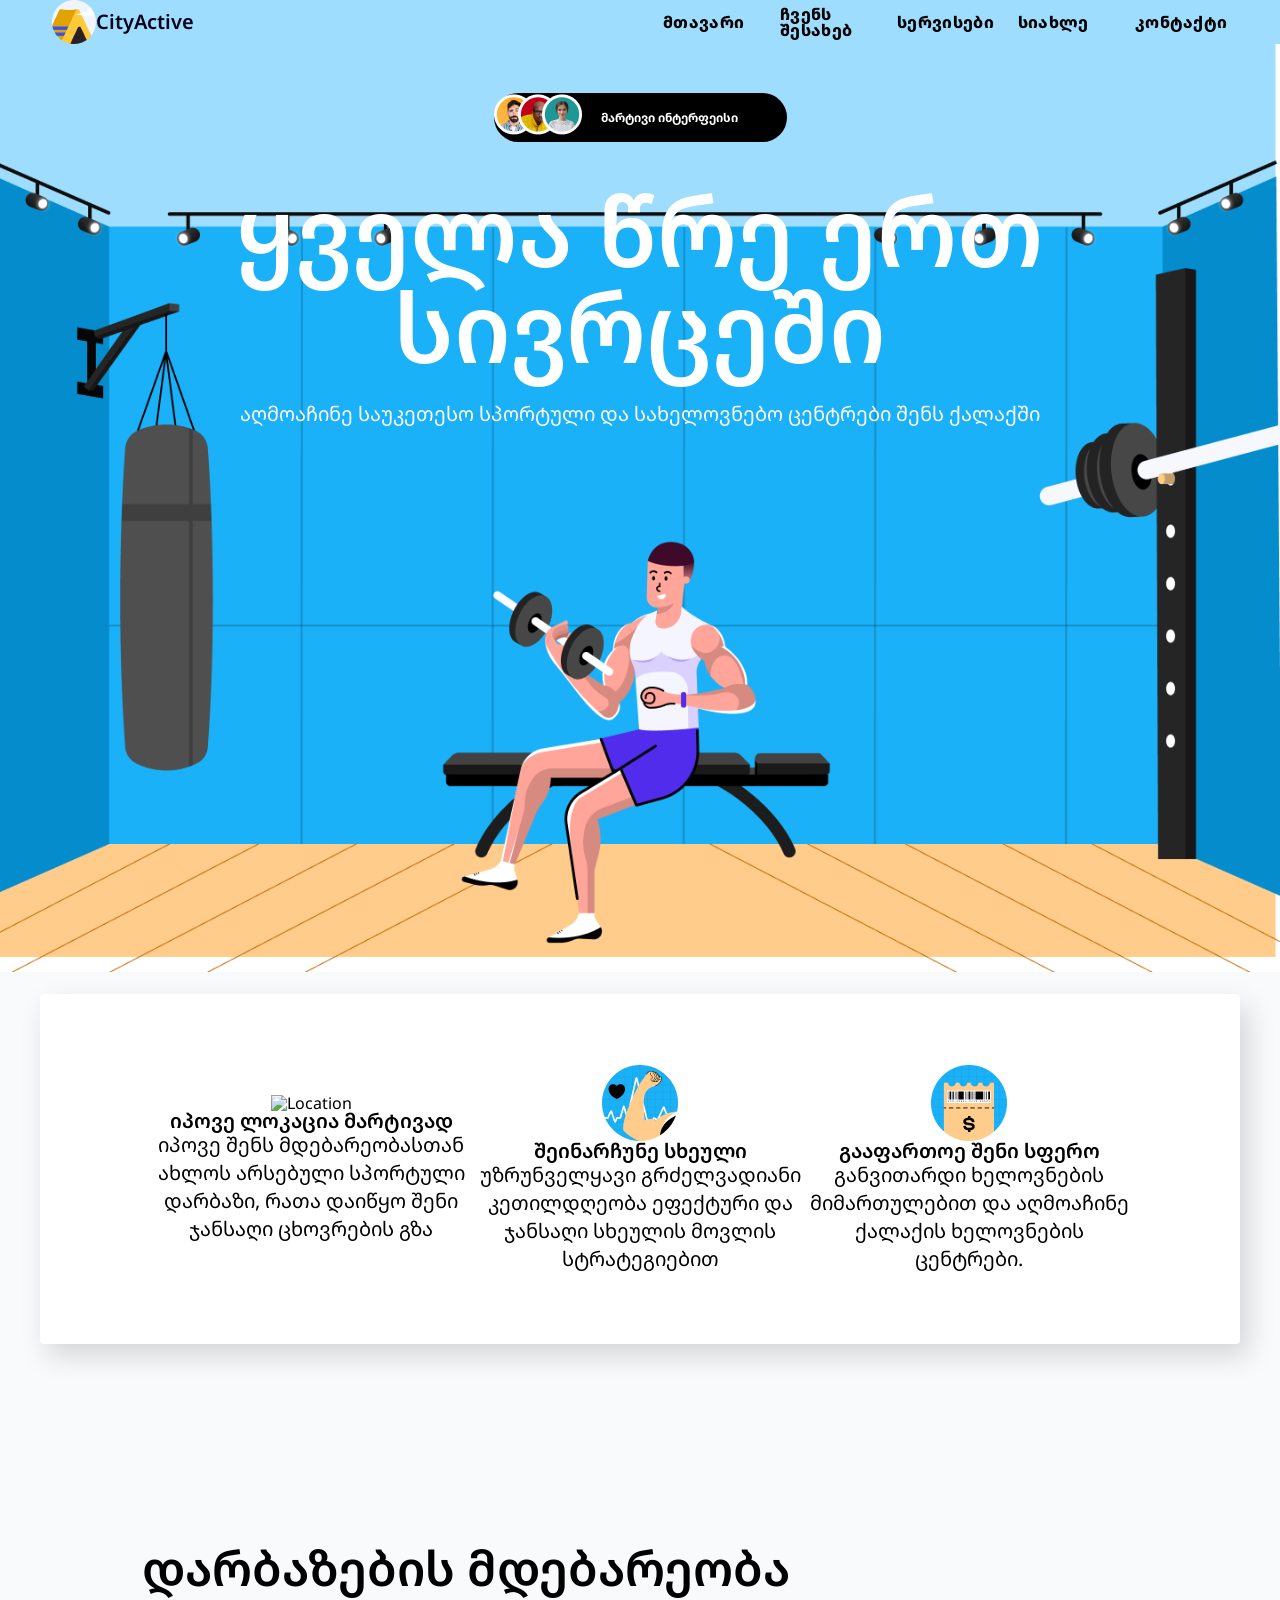
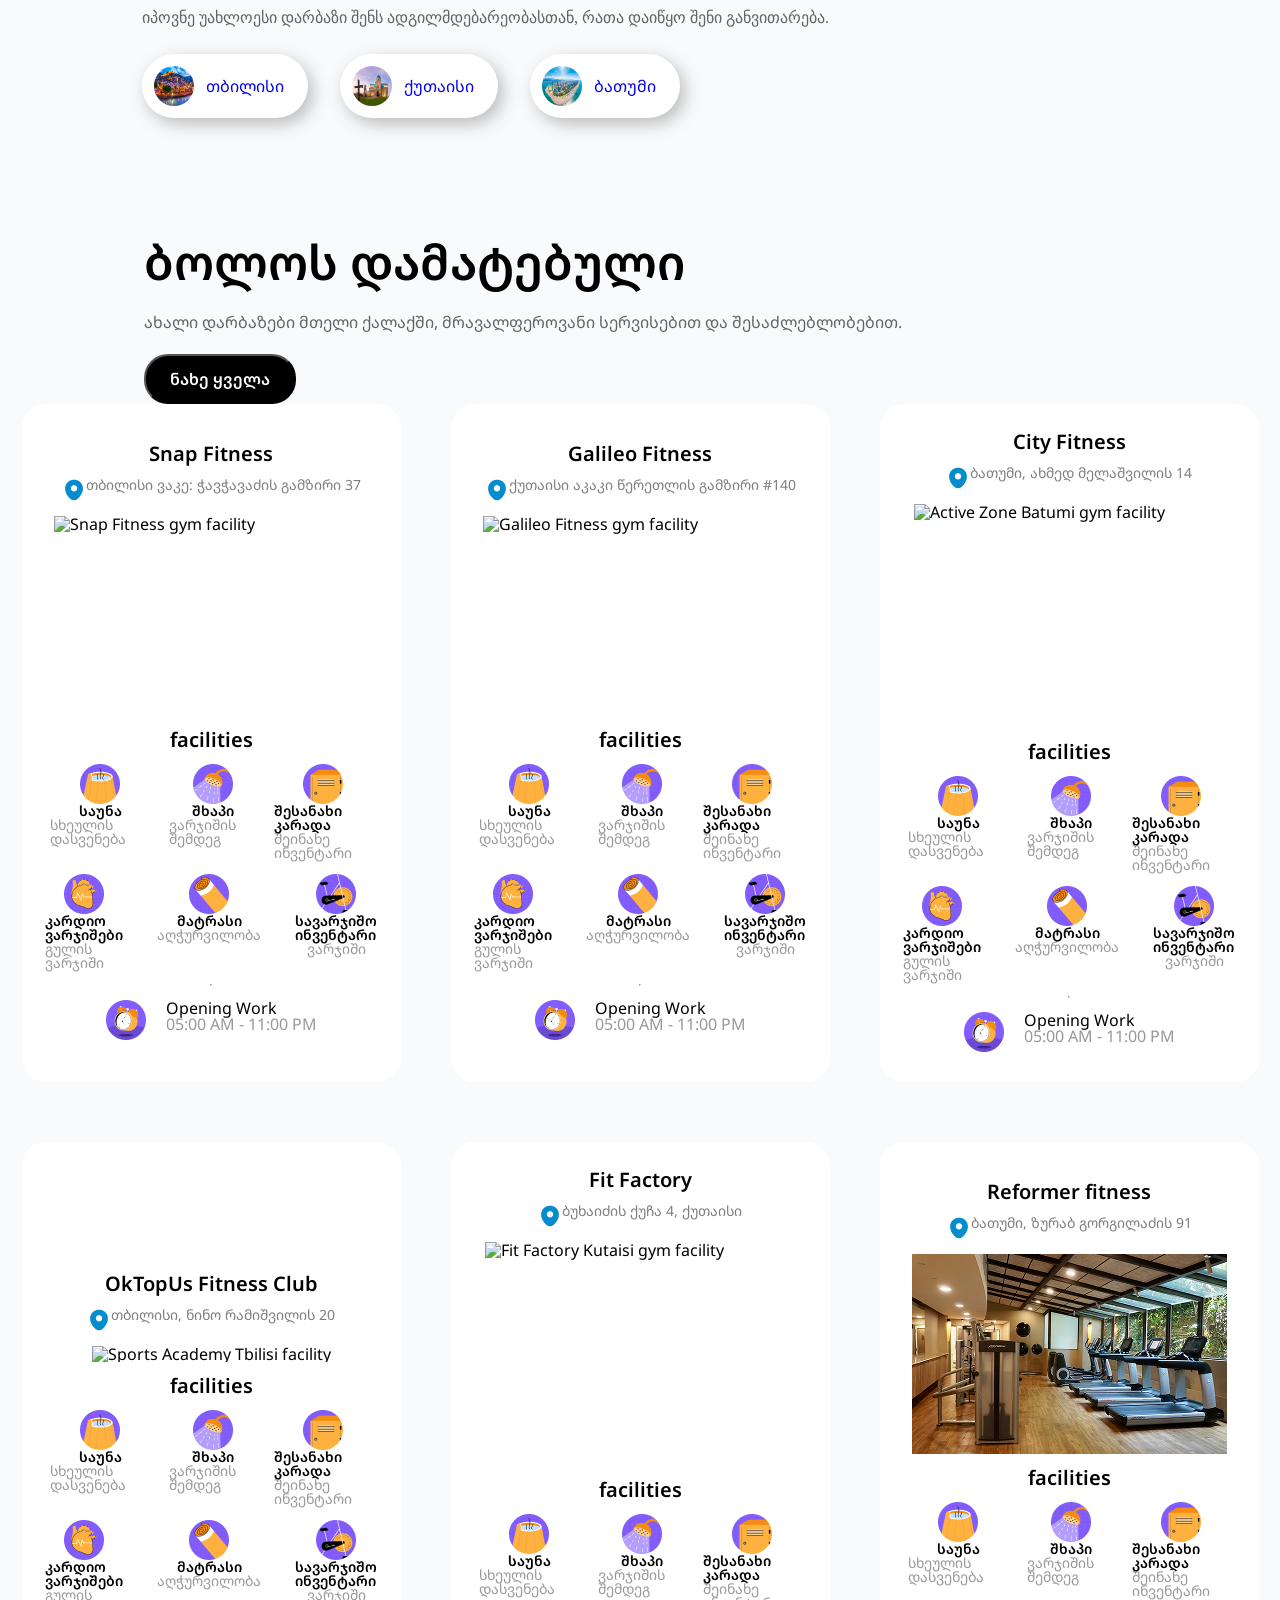
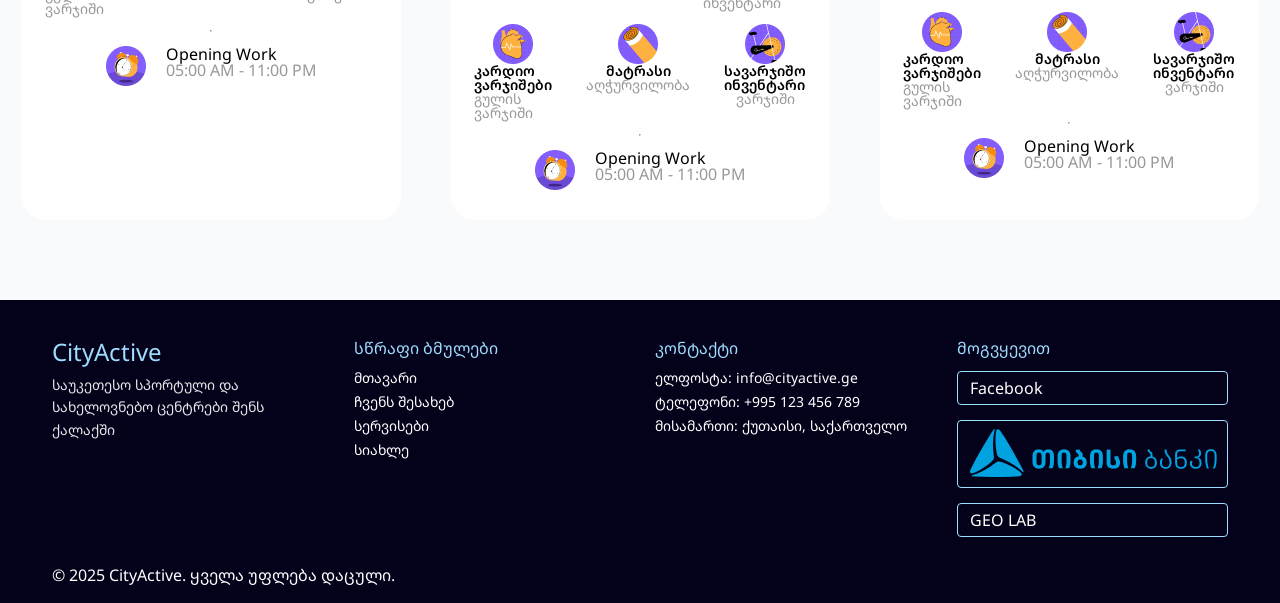
==== commit 78d2a1e4: "Update index.html and Batumi-services.html" ====
--- a/index.html
+++ b/index.html
@@ -130,6 +130,8 @@
                 <img
                   src="https://encrypted-tbn1.gstatic.com/images?q=tbn:ANd9GcSzqEEbz6tG2Go8JYcUsWonglQEQ-k4Nem7J8-9arThIhHYqth2YDgSU-NVja_z"
                   alt="Snap Fitness gym facility"
+                  width="315px"
+                  height="200px"
                 />
                 <h3>facilities</h3>
                 <div class="faciliti1">
@@ -184,8 +186,10 @@
                   <p>ქუთაისი აკაკი წერეთლის გამზირი #140</p>
                 </div>
                 <img
-                  src="https://lh3.googleusercontent.com/gps-cs-s/AG0ilSyxOW3OH14n8rYdZgATbzkTFYd8adPKJI32Hp1KlxTUW61bKJEiwGUa4whZuGCw_fDd_SiO-x-cEtHLI01UKO0hVML6eXxBKdNOz_L9dzu5GFds8hbB8bAauaE-zcpstM4RKLpH=w325-h218-n-k-no"
+                  src="https://lh3.googleusercontent.com/gps-cs-s/AHVAweqLnX7ae9JjqyO5Tc5W7aVvyc2yDZthixFdm-ew2L3VrQOMlG8wqfW_nw97UyPnP4WatCBM_ndC8Rs9VF6bjCfHfdfWil53PwCdkAGu0vwLn3E9HqTKeRR8zUXE7t4XhvVsjxzQ=s1360-w1360-h1020-rw"
                   alt="Galileo Fitness gym facility"
+                  width="315px"
+                  height="200px"
                 />
                 <h3>facilities</h3>
                 <div class="faciliti1">
@@ -241,8 +245,10 @@
                 </div>
                 <img
                   class="city-fitness"
-                  src="https://lh3.googleusercontent.com/gps-cs-s/AG0ilSy1qhzK7jj9OfBgYDlknDwGCb57wQ8r14YoJ1D5do_K8NdeahOBxrOb-H1zre343en78bltfEBgiRJGUJx8rMmok-MuCllLR97ZKooVEf3lnzfNGtY1di8GUFBW0qcM3nq_uo0Y=s1360-w1360-h1020-rw"
+                  src="https://scontent.fkut1-1.fna.fbcdn.net/v/t39.30808-6/481117868_1224661672815667_1978910856486977987_n.jpg?stp=dst-jpg_s960x960_tt6&_nc_cat=110&ccb=1-7&_nc_sid=cc71e4&_nc_ohc=_d5-hg7gjvcQ7kNvwGtf55u&_nc_oc=Adm2Yrx2_HqsxEqE9e0YOjqrePt3cyU7TiRf9NBXMLpFUCSmquBbySIMJQhIZYFilNgrzyRBgNsrQ8xIKWTkOC_p&_nc_zt=23&_nc_ht=scontent.fkut1-1.fna&_nc_gid=7cFxE359Fz8_8YBQUGW6Ew&oh=00_AfrXq48dfB_7HmVxSJQbu2Qyw-Q4h8VmSL4ojJd--TrN2A&oe=698283A9"
                   alt="Active Zone Batumi gym facility"
+                  width="315px"
+                  height="200px"
                 />
                 <h3>facilities</h3>
                 <div class="faciliti1">
@@ -356,7 +362,7 @@
                 </div>
                 <img
                   class="Fit-factory"
-                  src="https://lh3.googleusercontent.com/gps-cs-s/AG0ilSx717Jm2lUXiiiQWMG1zmqxLnKSqrGQcSEVZ0cbVFQNmFQHaIBMmYH1EmgTFYpWzZif-2Pc0nDIiPOCT__FhFgj9pKW1pYJj07BmPfj7lJu80XKwjNlBrmqYcA3KMYxQLf0GwE=s1360-w1360-h1020-rw"
+                  src="https://lh3.googleusercontent.com/gps-cs-s/AHVAwepwJucyQjtQEqQSF4j9A834K2lm_ZewyZnesqh8Vrqc8pUM-hR1COBmXaOtuS5IzSSiwpF8VF42adPcf9v1ZyEodN0S-GyxCde7rZyfzaa1SgGeORoZOLPlcOTLyktOhGKfZVc=s1360-w1360-h1020-rw"
                   alt="Fit Factory Kutaisi gym facility"
                 />
                 <h3>facilities</h3>
